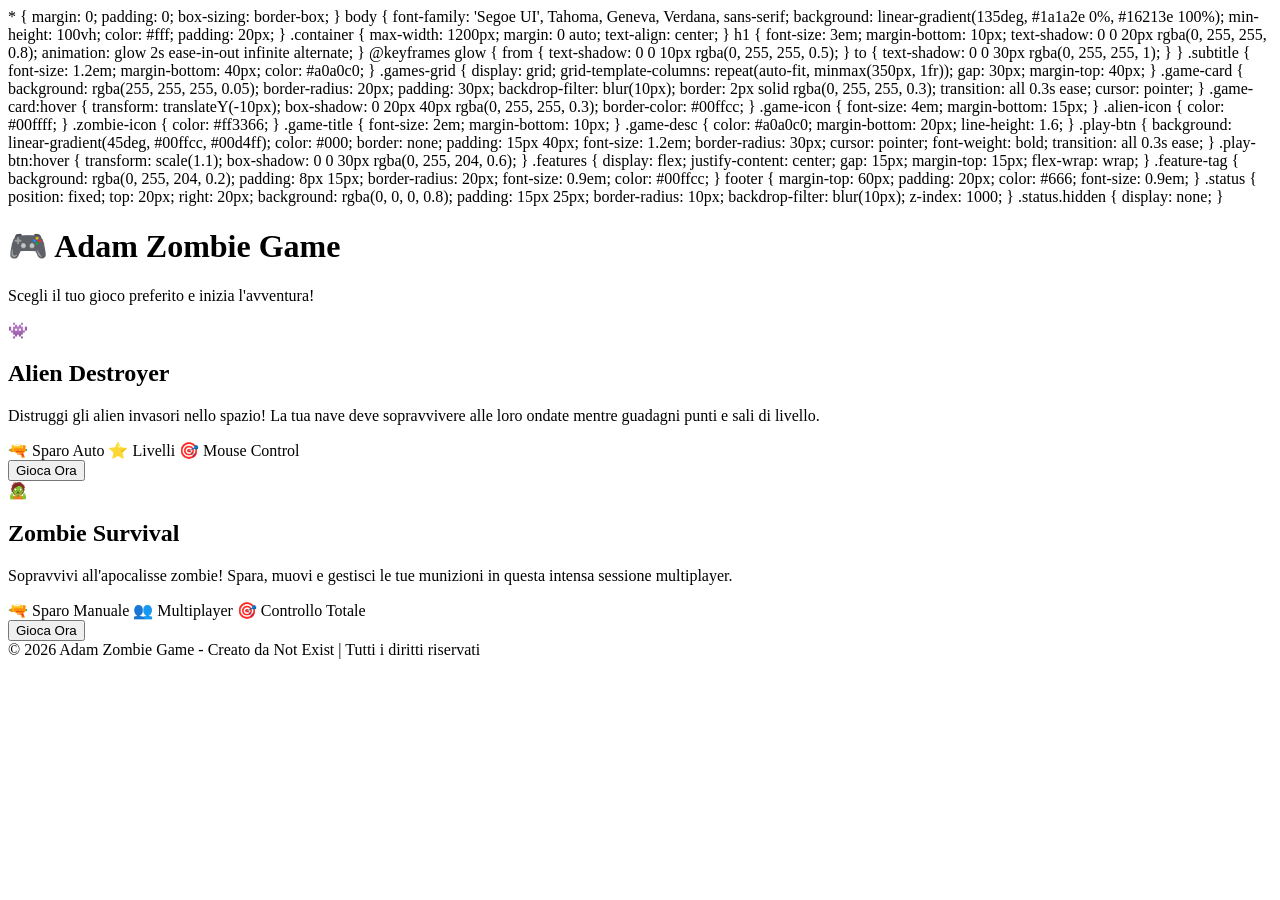
==== index.html @ c7d9fa0b "Aggiungi zombie-game + aliengame + selector index.html" ====
<!DOCTYPE html>
<html lang="it">
<head>
    <meta charset="UTF-8">
    <meta name="viewport" content="width=device-width, initial-scale=1.0">
    <title>Adam Zombie Game - Selettore Giochi</title>
    <style>
        #gameContainer {
            display: none;
            position: fixed;
            top: 0;
            left: 0;
            width: 100%;
            height: 100%;
            background: rgba(0, 0, 0, 0.95);
            z-index: 2000;
            justify-content: center;
            align-items: center;
        }

        #gameCanvas {
            border: 3px solid #00ffcc;
            box-shadow: 0 0 50px rgba(0, 255, 204, 0.5);
            max-width: 95%;
            max-height: 90%;
        }

        #closeBtn {
            position: fixed;
            top: 20px;
            right: 20px;
            background: rgba(255, 51, 102, 0.8);
            color: white;
            border: none;
            padding: 15px 30px;
            font-size: 1.2em;
            border-radius: 10px;
            cursor: pointer;
            z-index: 2001;
            transition: all 0.3s ease;
        }

        #closeBtn:hover {
            background: rgba(255, 51, 102, 1);
            transform: scale(1.1);
        }

        #loadingScreen {
            position: fixed;
            top: 0;
            left: 0;
            width: 100%;
            height: 100%;
            background: rgba(0, 0, 0, 0.98);
            z-index: 3000;
            display: none;
            justify-content: center;
            align-items: center;
            flex-direction: column;
        }

        #loadingSpinner {
            width: 80px;
            height: 80px;
            border: 8px solid rgba(0, 255, 204, 0.3);
            border-top-color: #00ffcc;
            border-radius: 50%;
            animation: spin 1s linear infinite;
        }

        @keyframes spin {
            to { transform: rotate(360deg); }
        }

        #loadingText {
            margin-top: 20px;
            font-size: 1.5em;
            color: #00ffcc;
        }
    </style>
        * {
            margin: 0;
            padding: 0;
            box-sizing: border-box;
        }

        body {
            font-family: 'Segoe UI', Tahoma, Geneva, Verdana, sans-serif;
            background: linear-gradient(135deg, #1a1a2e 0%, #16213e 100%);
            min-height: 100vh;
            color: #fff;
            padding: 20px;
        }

        .container {
            max-width: 1200px;
            margin: 0 auto;
            text-align: center;
        }

        h1 {
            font-size: 3em;
            margin-bottom: 10px;
            text-shadow: 0 0 20px rgba(0, 255, 255, 0.8);
            animation: glow 2s ease-in-out infinite alternate;
        }

        @keyframes glow {
            from { text-shadow: 0 0 10px rgba(0, 255, 255, 0.5); }
            to { text-shadow: 0 0 30px rgba(0, 255, 255, 1); }
        }

        .subtitle {
            font-size: 1.2em;
            margin-bottom: 40px;
            color: #a0a0c0;
        }

        .games-grid {
            display: grid;
            grid-template-columns: repeat(auto-fit, minmax(350px, 1fr));
            gap: 30px;
            margin-top: 40px;
        }

        .game-card {
            background: rgba(255, 255, 255, 0.05);
            border-radius: 20px;
            padding: 30px;
            backdrop-filter: blur(10px);
            border: 2px solid rgba(0, 255, 255, 0.3);
            transition: all 0.3s ease;
            cursor: pointer;
        }

        .game-card:hover {
            transform: translateY(-10px);
            box-shadow: 0 20px 40px rgba(0, 255, 255, 0.3);
            border-color: #00ffcc;
        }

        .game-icon {
            font-size: 4em;
            margin-bottom: 15px;
        }

        .alien-icon { color: #00ffff; }
        .zombie-icon { color: #ff3366; }

        .game-title {
            font-size: 2em;
            margin-bottom: 10px;
        }

        .game-desc {
            color: #a0a0c0;
            margin-bottom: 20px;
            line-height: 1.6;
        }

        .play-btn {
            background: linear-gradient(45deg, #00ffcc, #00d4ff);
            color: #000;
            border: none;
            padding: 15px 40px;
            font-size: 1.2em;
            border-radius: 30px;
            cursor: pointer;
            font-weight: bold;
            transition: all 0.3s ease;
        }

        .play-btn:hover {
            transform: scale(1.1);
            box-shadow: 0 0 30px rgba(0, 255, 204, 0.6);
        }

        .features {
            display: flex;
            justify-content: center;
            gap: 15px;
            margin-top: 15px;
            flex-wrap: wrap;
        }

        .feature-tag {
            background: rgba(0, 255, 204, 0.2);
            padding: 8px 15px;
            border-radius: 20px;
            font-size: 0.9em;
            color: #00ffcc;
        }

        footer {
            margin-top: 60px;
            padding: 20px;
            color: #666;
            font-size: 0.9em;
        }

        .status {
            position: fixed;
            top: 20px;
            right: 20px;
            background: rgba(0, 0, 0, 0.8);
            padding: 15px 25px;
            border-radius: 10px;
            backdrop-filter: blur(10px);
            z-index: 1000;
        }

        .status.hidden { display: none; }
    </style>
</head>
<body>
    <div class="container">
        <h1>🎮 Adam Zombie Game</h1>
        <p class="subtitle">Scegli il tuo gioco preferito e inizia l'avventura!</p>

        <div class="games-grid">
            <!-- Alien Destroyer -->
            <div class="game-card" onclick="loadGame('alien')">
                <div class="game-icon alien-icon">👾</div>
                <h2 class="game-title">Alien Destroyer</h2>
                <p class="game-desc">
                    Distruggi gli alien invasori nello spazio! La tua nave deve sopravvivere alle loro ondate mentre guadagni punti e sali di livello.
                </p>
                <div class="features">
                    <span class="feature-tag">🔫 Sparo Auto</span>
                    <span class="feature-tag">⭐ Livelli</span>
                    <span class="feature-tag">🎯 Mouse Control</span>
                </div>
                <button class="play-btn">Gioca Ora</button>
            </div>

            <!-- Zombie Game -->
            <div class="game-card" onclick="loadGame('zombie')">
                <div class="game-icon zombie-icon">🧟</div>
                <h2 class="game-title">Zombie Survival</h2>
                <p class="game-desc">
                    Sopravvivi all'apocalisse zombie! Spara, muovi e gestisci le tue munizioni in questa intensa sessione multiplayer.
                </p>
                <div class="features">
                    <span class="feature-tag">🔫 Sparo Manuale</span>
                    <span class="feature-tag">👥 Multiplayer</span>
                    <span class="feature-tag">🎯 Controllo Totale</span>
                </div>
                <button class="play-btn">Gioca Ora</button>
            </div>
        </div>

        <!-- Loading Screen -->
        <div id="loadingScreen">
            <div id="loadingSpinner"></div>
            <div id="loadingText">Caricamento gioco...</div>
        </div>

        <!-- Game Container -->
        <div id="gameContainer">
            <button id="closeBtn" onclick="closeGame()">❌ Chiudi Gioco</button>
            <canvas id="gameCanvas"></canvas>
        </div>

        <footer>
            &copy; 2026 Adam Zombie Game - Creato da Not Exist | Tutti i diritti riservati
        </footer>

        <script>
            const games = {
                alien: {
                    type: 'alien',
                    canvasId: 'gameCanvas',
                    file: './aliengame/game.js'
                },
                zombie: {
                    type: 'zombie',
                    canvasId: 'gameCanvas',
                    file: './zombie-game/game.js'
                }
            };

            function loadGame(type) {
                const game = games[type];
                if (!game) return alert('Gioco non trovato!');

                // Mostra loader, nascondi contenuto
                document.getElementById('loadingScreen').style.display = 'flex';
                document.getElementById('gameContainer').style.display = 'flex';

                // Rimuovi giochi precedenti
                stopPreviousGame();

                // Carica il gioco selezionato
                const script = document.createElement('script');
                script.src = game.file;

                script.onload = function() {
                    if (game.type === 'alien') {
                        window.gameLoop = startAlienGame();
                    } else if (game.type === 'zombie') {
                        window.gameLoop = startZombieGame();
                    }

                    document.getElementById('loadingScreen').style.display = 'none';
                };

                script.onerror = function() {
                    alert('Errore nel caricamento del gioco!');
                    document.getElementById('gameContainer').style.display = 'none';
                    document.getElementById('loadingScreen').style.display = 'none';
                };

                document.head.appendChild(script);
            }

            function closeGame() {
                stopPreviousGame();
                document.getElementById('gameContainer').style.display = 'none';
                document.getElementById('loadingScreen').style.display = 'none';

                // Pulisci canvas
                const canvas = document.getElementById('gameCanvas');
                canvas.width = 800;
                canvas.height = 600;
            }

            function stopPreviousGame() {
                if (window.gameLoop) {
                    window.gameLoop.running = false;
                    delete window.gameLoop;
                }

                // Rimuovi script precedenti
                const scripts = document.querySelectorAll('script');
                scripts.forEach(s => s.remove());
            }

            function startAlienGame() {
                if (!games.alien) return null;

                // Riconfiguriamo game.js per l'alien
                setupGame('aliengame/game.js', 'gameCanvas');

                const loop = window.gameLoop || {};
                loop.running = true;
                return loop;
            }

            function startZombieGame() {
                if (!games.zombie) return null;

                // Riconfiguriamo game.js per il zombie
                setupGame('zombie-game/game.js', 'gameCanvas');

                const loop = window.gameLoop || {};
                loop.running = true;
                return loop;
            }

            function setupGame(filePath, canvasId) {
                // Script wrapper per caricare i giochi
                const loader = document.createElement('script');
                loader.innerHTML = `
                    fetch('${filePath}')
                        .then(r => r.text())
                        .then(code => {
                            const blob = new Blob([code], {type: 'text/javascript'});
                            const url = URL.createObjectURL(blob);

                            // Rimuovi event listener precedenti
                            if(window.gameCanvas) {
                                window.gameCanvas.removeEventListener('click', _e);
                                window.gameCanvas.removeEventListener('mousemove', _m);
                            }

                            // Nuovo canvas e eventi
                            const canvas = document.getElementById('${canvasId}');
                            canvas.width = 800;
                            canvas.height = 600;

                            window.gameCanvas = canvas;
                            ctx = canvas.getContext('2d');

                            // Carica il gioco
                            eval(code);

                            // Avvia loop se esiste startGame
                            if (typeof startGame === 'function') {
                                setTimeout(() => {
                                    startGame();
                                }, 500);
                            }
                        })
                        .catch(e => console.error('Errore caricamento gioco:', e));
                `;

                document.head.appendChild(loader);
            }

            // Inizializza dimensioni canvas
            let ctx, windowSize = { width: 800, height: 600 };

            function resize() {
                windowSize = {
                    width: Math.min(window.innerWidth - 40, 1200),
                    height: Math.min(window.innerHeight - 40, 700)
                };
            }
        </script>
    </div>
</body>
</html>
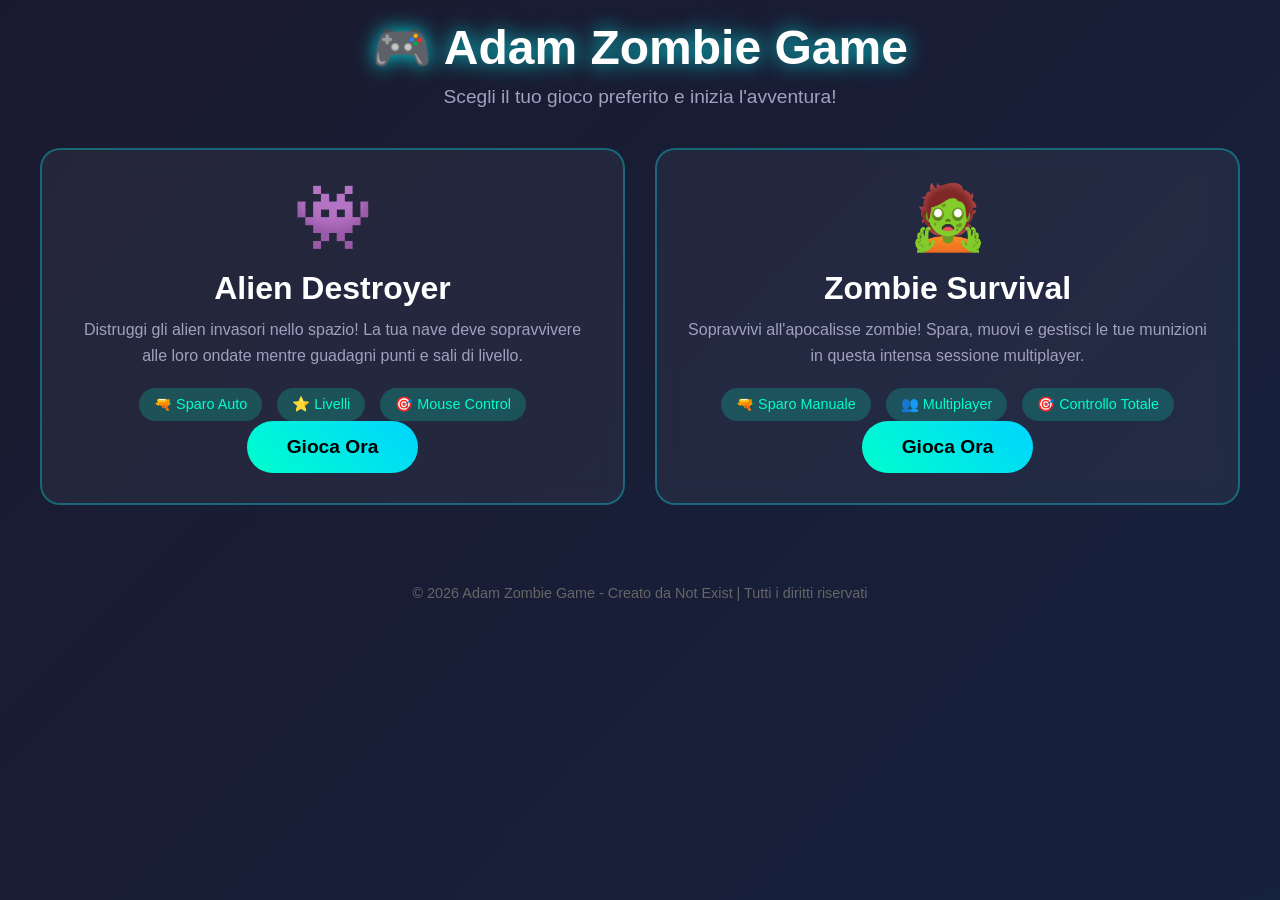
==== commit e5a8048c: "Correggi UI selettore giochi + aggiornati tutti i file" ====
--- a/index.html
+++ b/index.html
@@ -77,7 +77,7 @@
             font-size: 1.5em;
             color: #00ffcc;
         }
-    </style>
+
         * {
             margin: 0;
             padding: 0;
